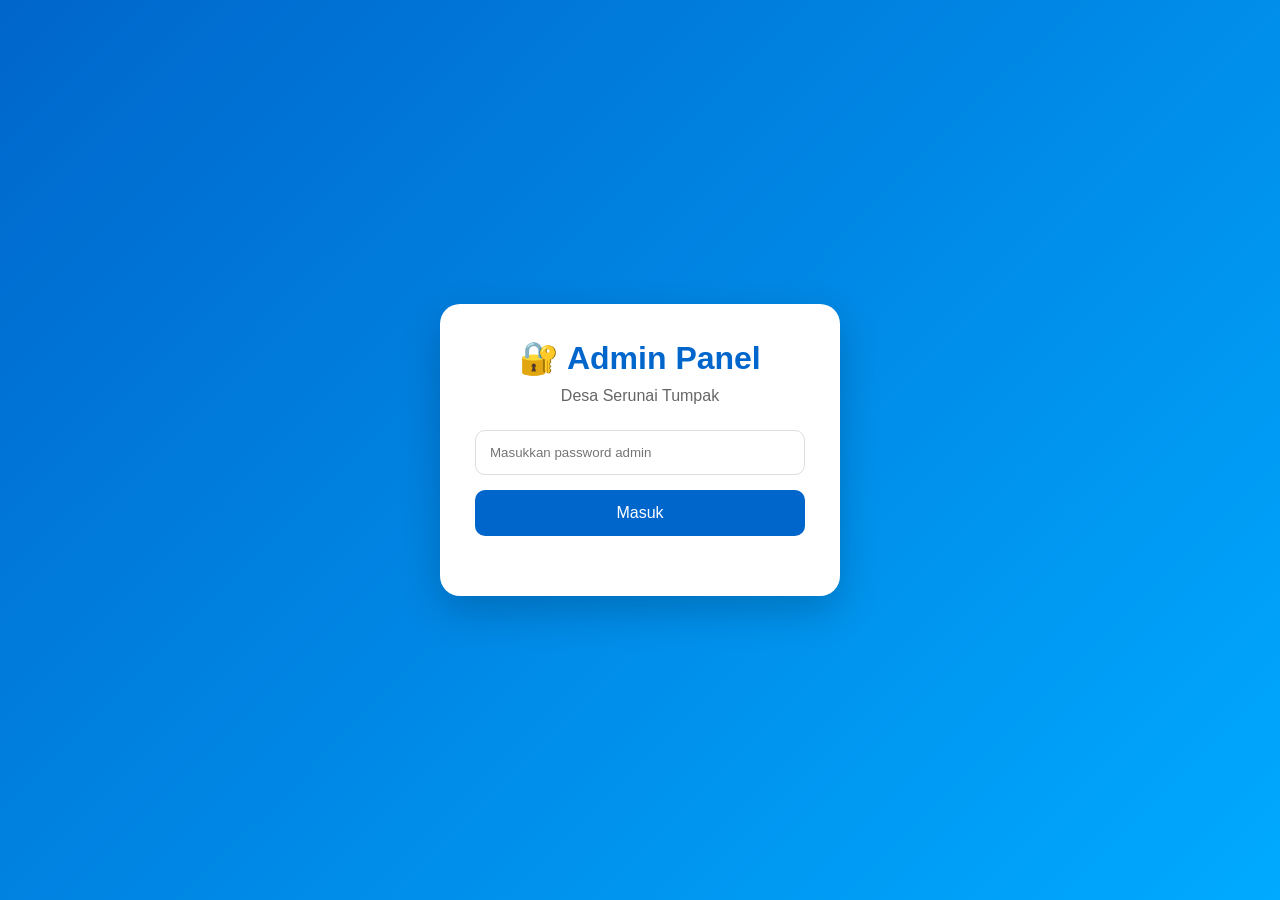
==== admin.html @ 2b9659b9 "Add admin panel HTML structure and styling" ====
<!DOCTYPE html>
<html lang="id">
<head>
    <meta charset="UTF-8">
    <meta name="viewport" content="width=device-width, initial-scale=1.0">
    <title>Admin - Desa Serunai Tumpak</title>

    <style>
        * {
            box-sizing: border-box;
            margin: 0;
            padding: 0;
            font-family: Arial, sans-serif;
        }

        body {
            min-height: 100vh;
            background: linear-gradient(135deg, #0066cc, #00aaff);
            display: flex;
            justify-content: center;
            align-items: center;
            padding: 20px;
        }

        .login-box {
            background: white;
            width: 100%;
            max-width: 400px;
            padding: 35px;
            border-radius: 20px;
            box-shadow: 0 15px 40px rgba(0,0,0,.2);
            text-align: center;
        }

        .login-box h1 {
            color: #0066cc;
            margin-bottom: 10px;
        }

        .login-box p {
            color: #666;
            margin-bottom: 25px;
        }

        input {
            width: 100%;
            padding: 14px;
            margin-bottom: 15px;
            border: 1px solid #ddd;
            border-radius: 10px;
            outline: none;
        }

        button {
            width: 100%;
            padding: 14px;
            border: none;
            border-radius: 10px;
            background: #0066cc;
            color: white;
            font-size: 16px;
            cursor: pointer;
        }

        button:hover {
            background: #004c99;
        }

        #adminPanel {
            display: none;
        }

        .data-box {
            margin-top: 20px;
            padding: 20px;
            background: #f5f9ff;
            border-radius: 12px;
            text-align: left;
        }

        .logout {
            margin-top: 15px;
            background: #e53935;
        }

        #error {
            color: red;
            margin-top: 12px;
        }
    </style>
</head>

<body>

<div class="login-box" id="loginBox">

    <h1>🔐 Admin Panel</h1>
    <p>Desa Serunai Tumpak</p>

    <input
        type="password"
        id="password"
        placeholder="Masukkan password admin"
    >

    <button onclick="login()">Masuk</button>

    <p id="error"></p>

</div>


<div class="login-box" id="adminPanel">

    <h1>Dashboard Admin</h1>

    <p>
        Selamat datang di Panel Admin
        Desa Serunai Tumpak.
    </p>

    <div class="data-box">
        <h3>📩 Data Pengaduan</h3>
        <p>
            Data pengaduan masyarakat akan
            ditampilkan di halaman ini.
        </p>
    </div>

    <div class="data-box">
        <h3>📊 Data Website</h3>
        <p>
            Kelola informasi dan data desa
            melalui panel admin.
        </p>
    </div>

    <button class="logout" onclick="logout()">
        Keluar
    </button>

</div>


<script>

function login() {

    const password =
        document.getElementById("password").value;

    // GANTI PASSWORD DI SINI
    const passwordAdmin = "admin123";

    if (password === passwordAdmin) {

        document.getElementById("loginBox").style.display = "none";

        document.getElementById("adminPanel").style.display = "block";

    } else {

        document.getElementById("error").textContent =
            "Password salah!";

    }
}


function logout() {

    document.getElementById("adminPanel").style.display = "none";

    document.getElementById("loginBox").style.display = "block";

    document.getElementById("password").value = "";

}

</script>

</body>
</html>
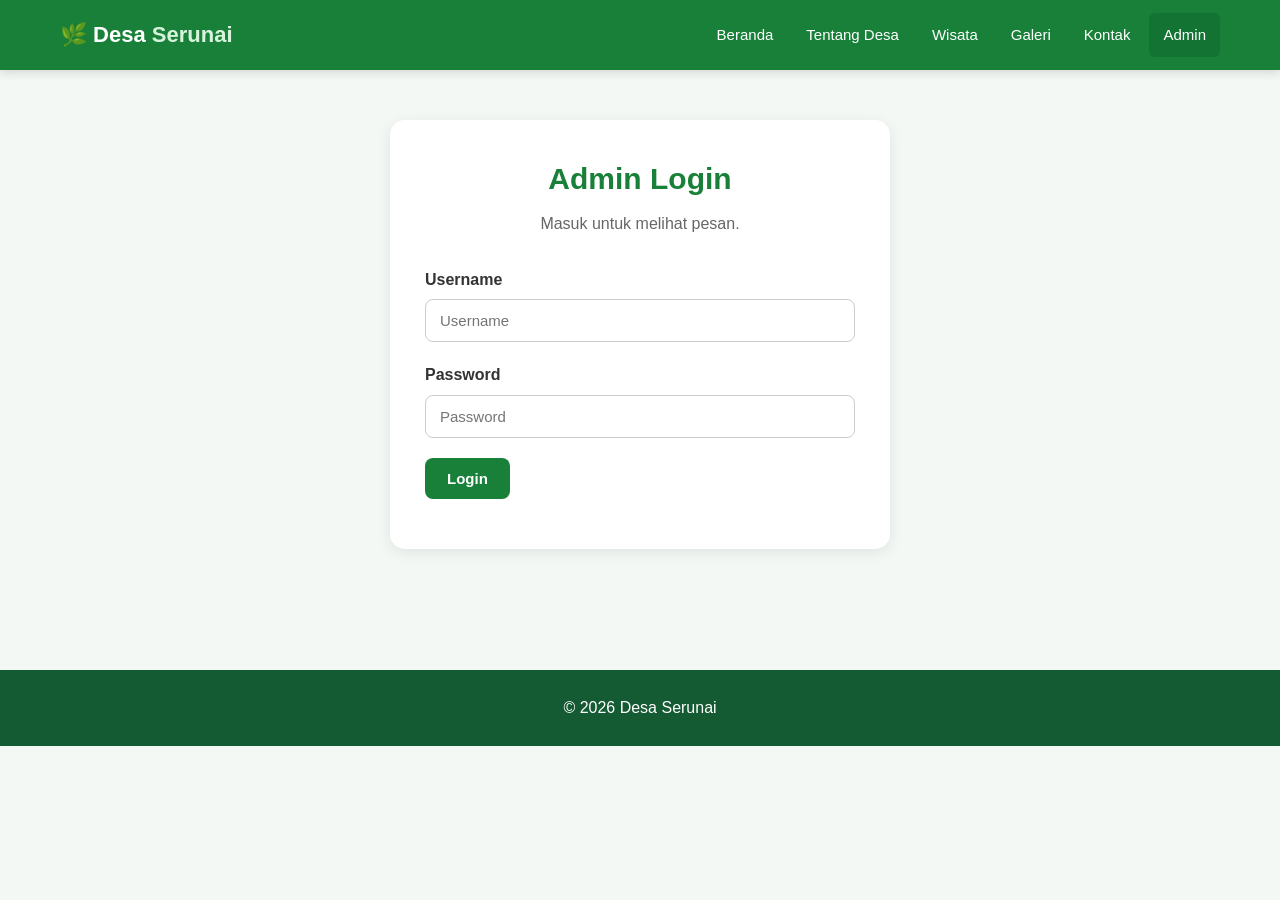
==== commit 064702cd: "Add files via upload" ====
--- a/admin.html
+++ b/admin.html
@@ -1,183 +1,341 @@
-<!DOCTYPE html>
-<html lang="id">
-<head>
-    <meta charset="UTF-8">
-    <meta name="viewport" content="width=device-width, initial-scale=1.0">
-    <title>Admin - Desa Serunai Tumpak</title>
-
-    <style>
-        * {
-            box-sizing: border-box;
-            margin: 0;
-            padding: 0;
-            font-family: Arial, sans-serif;
-        }
-
-        body {
-            min-height: 100vh;
-            background: linear-gradient(135deg, #0066cc, #00aaff);
-            display: flex;
-            justify-content: center;
-            align-items: center;
-            padding: 20px;
-        }
-
-        .login-box {
-            background: white;
-            width: 100%;
-            max-width: 400px;
-            padding: 35px;
-            border-radius: 20px;
-            box-shadow: 0 15px 40px rgba(0,0,0,.2);
-            text-align: center;
-        }
-
-        .login-box h1 {
-            color: #0066cc;
-            margin-bottom: 10px;
-        }
-
-        .login-box p {
-            color: #666;
-            margin-bottom: 25px;
-        }
-
-        input {
-            width: 100%;
-            padding: 14px;
-            margin-bottom: 15px;
-            border: 1px solid #ddd;
-            border-radius: 10px;
-            outline: none;
-        }
-
-        button {
-            width: 100%;
-            padding: 14px;
-            border: none;
-            border-radius: 10px;
-            background: #0066cc;
-            color: white;
-            font-size: 16px;
-            cursor: pointer;
-        }
-
-        button:hover {
-            background: #004c99;
-        }
-
-        #adminPanel {
-            display: none;
-        }
-
-        .data-box {
-            margin-top: 20px;
-            padding: 20px;
-            background: #f5f9ff;
-            border-radius: 12px;
-            text-align: left;
-        }
-
-        .logout {
-            margin-top: 15px;
-            background: #e53935;
-        }
-
-        #error {
-            color: red;
-            margin-top: 12px;
-        }
-    </style>
-</head>
-
-<body>
-
-<div class="login-box" id="loginBox">
-
-    <h1>🔐 Admin Panel</h1>
-    <p>Desa Serunai Tumpak</p>
-
-    <input
-        type="password"
-        id="password"
-        placeholder="Masukkan password admin"
-    >
-
-    <button onclick="login()">Masuk</button>
-
-    <p id="error"></p>
-
-</div>
-
-
-<div class="login-box" id="adminPanel">
-
-    <h1>Dashboard Admin</h1>
-
-    <p>
-        Selamat datang di Panel Admin
-        Desa Serunai Tumpak.
-    </p>
-
-    <div class="data-box">
-        <h3>📩 Data Pengaduan</h3>
-        <p>
-            Data pengaduan masyarakat akan
-            ditampilkan di halaman ini.
-        </p>
-    </div>
-
-    <div class="data-box">
-        <h3>📊 Data Website</h3>
-        <p>
-            Kelola informasi dan data desa
-            melalui panel admin.
-        </p>
-    </div>
-
-    <button class="logout" onclick="logout()">
-        Keluar
-    </button>
-
-</div>
-
-
-<script>
-
-function login() {
-
-    const password =
-        document.getElementById("password").value;
-
-    // GANTI PASSWORD DI SINI
-    const passwordAdmin = "admin123";
-
-    if (password === passwordAdmin) {
-
-        document.getElementById("loginBox").style.display = "none";
-
-        document.getElementById("adminPanel").style.display = "block";
-
-    } else {
-
-        document.getElementById("error").textContent =
-            "Password salah!";
-
-    }
-}
-
-
-function logout() {
-
-    document.getElementById("adminPanel").style.display = "none";
-
-    document.getElementById("loginBox").style.display = "block";
-
-    document.getElementById("password").value = "";
-
-}
-
-</script>
-
-</body>
-</html>
+<!DOCTYPE html>
+<html lang="id">
+
+<head>
+
+    <meta charset="UTF-8">
+
+    <meta name="viewport"
+          content="width=device-width, initial-scale=1.0">
+
+    <title>Admin - Desa Serunai</title>
+
+    <link rel="stylesheet"
+          href="style.css">
+
+    <link rel="icon"
+          type="image/jpeg"
+          href="favicon.jpeg">
+
+
+
+</head>
+
+<body>
+
+
+<nav class="navbar">
+
+    <div class="nav-container">
+
+        <a href="index.html"
+           class="logo">
+
+            🌿 Desa <span>Serunai</span>
+
+        </a>
+
+
+        <div class="menu-button"
+             onclick="toggleMenu()">
+
+            ☰
+
+        </div>
+
+
+        <ul class="nav-menu"
+            id="navMenu">
+
+            <li>
+                <a href="index.html">
+                    Beranda
+                </a>
+            </li>
+
+            <li>
+                <a href="tentang.html">
+                    Tentang Desa
+                </a>
+            </li>
+
+            <li>
+                <a href="wisata.html">
+                    Wisata
+                </a>
+            </li>
+
+            <li>
+                <a href="galeri.html">
+                    Galeri
+                </a>
+            </li>
+
+            <li>
+                <a href="kontak.html">
+                    Kontak
+                </a>
+            </li>
+
+            <li>
+                <a href="admin.html"
+                   class="active">
+                    Admin
+                </a>
+            </li>
+
+        </ul>
+
+    </div>
+
+</nav>
+
+
+<section class="container">
+
+
+    <!-- LOGIN -->
+
+    <div id="loginBox"
+         class="contact-form"
+         style="max-width:500px;margin:auto;">
+
+        <div class="section-title">
+
+            <h2>Admin Login</h2>
+
+            <p>
+                Masuk untuk melihat pesan.
+            </p>
+
+        </div>
+
+
+        <form onsubmit="loginAdmin(event)">
+
+
+            <div class="form-group">
+
+                <label for="adminUsername">
+                    Username
+                </label>
+
+                <input
+                    type="text"
+                    id="adminUsername"
+                    placeholder="Username"
+                    required>
+
+            </div>
+
+
+            <div class="form-group">
+
+                <label for="adminPassword">
+                    Password
+                </label>
+
+                <input
+                    type="password"
+                    id="adminPassword"
+                    placeholder="Password"
+                    required>
+
+            </div>
+
+
+            <button
+                type="submit"
+                class="btn">
+
+                Login
+
+            </button>
+
+
+            <div
+                id="loginStatus"
+                class="status">
+            </div>
+
+
+        </form>
+
+    </div>
+
+
+    <!-- ADMIN PANEL -->
+
+    <div id="adminPanel"
+         style="display:none;">
+
+
+        <div class="admin-header">
+
+            <div>
+
+                <h2>
+                    🌿 Dashboard Admin
+                </h2>
+
+                <p>
+                    Data pesan dari pengunjung.
+                </p>
+
+            </div>
+
+
+            <button
+                class="btn"
+                onclick="logoutAdmin()">
+
+                Logout
+
+            </button>
+
+        </div>
+
+
+        <div class="stats">
+
+
+            <div class="stat-box">
+
+                <span>
+                    Total Pesan
+                </span>
+
+                <strong id="totalPesan">
+                    0
+                </strong>
+
+            </div>
+
+
+            <div class="stat-box">
+
+                <span>
+                    Status
+                </span>
+
+                <strong>
+                    Aktif
+                </strong>
+
+            </div>
+
+
+            <div class="stat-box">
+
+                <span>
+                    Database
+                </span>
+
+                <strong>
+                    Sheets
+                </strong>
+
+            </div>
+
+
+        </div>
+
+
+        <br>
+
+
+        <div class="admin-card">
+
+            <div class="table-wrapper">
+
+                <table class="admin-table">
+
+                    <thead>
+
+                        <tr>
+
+                            <th>
+                                Tanggal
+                            </th>
+
+                            <th>
+                                Nama
+                            </th>
+
+                            <th>
+                                Email
+                            </th>
+
+                            <th>
+                                Subjek
+                            </th>
+
+                            <th>
+                                Pesan
+                            </th>
+
+                            <th>
+                                Status
+                            </th>
+
+                        </tr>
+
+                    </thead>
+
+
+                    <tbody id="dataPesan">
+
+                        <tr>
+
+                            <td colspan="6"
+                                style="text-align:center">
+
+                                Silakan login.
+
+                            </td>
+
+                        </tr>
+
+                    </tbody>
+
+                </table>
+
+            </div>
+
+        </div>
+
+
+    </div>
+
+</section>
+
+
+<footer>
+
+    <p>
+        © 2026 Desa Serunai
+    </p>
+
+</footer>
+
+
+<script src="script.js"></script>
+
+
+<script>
+
+    document.addEventListener(
+        "DOMContentLoaded",
+        function () {
+
+            cekAdmin();
+
+        }
+    );
+
+</script>
+
+
+</body>
+
+</html>
--- a/style.css
+++ b/style.css
@@ -0,0 +1,561 @@
+/* =========================
+   RESET
+========================= */
+
+* {
+    margin: 0;
+    padding: 0;
+    box-sizing: border-box;
+}
+
+body {
+    font-family: Arial, sans-serif;
+    background: #f4f8f4;
+    color: #333;
+    line-height: 1.6;
+}
+
+
+/* =========================
+   NAVBAR
+========================= */
+
+.navbar {
+    background: #188038;
+    width: 100%;
+    position: sticky;
+    top: 0;
+    z-index: 1000;
+    box-shadow: 0 2px 10px rgba(0, 0, 0, 0.15);
+}
+
+.nav-container {
+    max-width: 1200px;
+    margin: auto;
+    padding: 0 20px;
+
+    min-height: 70px;
+
+    display: flex;
+    align-items: center;
+    justify-content: space-between;
+}
+
+.logo {
+    color: white;
+    text-decoration: none;
+    font-size: 22px;
+    font-weight: bold;
+}
+
+.logo span {
+    color: #d8f3dc;
+}
+
+
+/* =========================
+   MENU
+========================= */
+
+.nav-menu {
+    list-style: none;
+
+    display: flex;
+    align-items: center;
+    gap: 5px;
+}
+
+.nav-menu li {
+    list-style: none;
+}
+
+.nav-menu a {
+    display: block;
+
+    color: white;
+    text-decoration: none;
+
+    padding: 10px 14px;
+
+    border-radius: 6px;
+
+    font-size: 15px;
+
+    transition: 0.3s;
+}
+
+.nav-menu a:hover,
+.nav-menu a.active {
+    background: #137333;
+}
+
+
+/* =========================
+   MENU MOBILE
+========================= */
+
+.menu-button {
+    display: none;
+
+    color: white;
+
+    font-size: 28px;
+
+    cursor: pointer;
+
+    user-select: none;
+}
+
+
+/* =========================
+   CONTAINER
+========================= */
+
+.container {
+    width: 90%;
+    max-width: 1200px;
+
+    margin: 50px auto;
+
+    min-height: 500px;
+}
+
+
+/* =========================
+   SECTION TITLE
+========================= */
+
+.section-title {
+    text-align: center;
+
+    margin-bottom: 30px;
+}
+
+.section-title h2 {
+    color: #188038;
+
+    font-size: 30px;
+
+    margin-bottom: 8px;
+}
+
+.section-title p {
+    color: #666;
+}
+
+
+/* =========================
+   CONTACT FORM / LOGIN
+========================= */
+
+.contact-form {
+    background: white;
+
+    padding: 35px;
+
+    border-radius: 15px;
+
+    box-shadow: 0 4px 15px rgba(0, 0, 0, 0.08);
+}
+
+.form-group {
+    margin-bottom: 20px;
+}
+
+.form-group label {
+    display: block;
+
+    margin-bottom: 7px;
+
+    font-weight: bold;
+
+    color: #333;
+}
+
+.form-group input,
+.form-group textarea,
+.form-group select {
+    width: 100%;
+
+    padding: 12px 14px;
+
+    border: 1px solid #ccc;
+
+    border-radius: 8px;
+
+    font-family: Arial, sans-serif;
+
+    font-size: 15px;
+
+    outline: none;
+
+    transition: 0.3s;
+}
+
+.form-group input:focus,
+.form-group textarea:focus,
+.form-group select:focus {
+    border-color: #188038;
+
+    box-shadow: 0 0 0 2px rgba(24, 128, 56, 0.1);
+}
+
+
+/* =========================
+   BUTTON
+========================= */
+
+.btn {
+    display: inline-block;
+
+    border: none;
+
+    background: #188038;
+
+    color: white;
+
+    padding: 12px 22px;
+
+    border-radius: 8px;
+
+    font-size: 15px;
+
+    font-weight: bold;
+
+    cursor: pointer;
+
+    transition: 0.3s;
+}
+
+.btn:hover {
+    background: #137333;
+
+    transform: translateY(-1px);
+}
+
+
+/* =========================
+   STATUS
+========================= */
+
+.status {
+    margin-top: 15px;
+
+    font-weight: bold;
+
+    text-align: center;
+}
+
+
+/* =========================
+   ADMIN HEADER
+========================= */
+
+.admin-header {
+    background: white;
+
+    padding: 25px;
+
+    border-radius: 15px;
+
+    margin-bottom: 25px;
+
+    box-shadow: 0 4px 15px rgba(0, 0, 0, 0.08);
+
+    display: flex;
+
+    justify-content: space-between;
+
+    align-items: center;
+
+    gap: 20px;
+}
+
+.admin-header h2 {
+    color: #188038;
+
+    margin-bottom: 5px;
+}
+
+.admin-header p {
+    color: #666;
+}
+
+
+/* =========================
+   STATISTICS
+========================= */
+
+.stats {
+    display: grid;
+
+    grid-template-columns: repeat(3, 1fr);
+
+    gap: 20px;
+}
+
+.stat-box {
+    background: white;
+
+    padding: 25px;
+
+    border-radius: 15px;
+
+    box-shadow: 0 4px 15px rgba(0, 0, 0, 0.08);
+
+    text-align: center;
+
+    border-top: 4px solid #188038;
+}
+
+.stat-box span {
+    display: block;
+
+    color: #666;
+
+    margin-bottom: 8px;
+
+    font-size: 14px;
+}
+
+.stat-box strong {
+    display: block;
+
+    color: #188038;
+
+    font-size: 28px;
+}
+
+
+/* =========================
+   ADMIN CARD
+========================= */
+
+.admin-card {
+    background: white;
+
+    padding: 20px;
+
+    border-radius: 15px;
+
+    box-shadow: 0 4px 15px rgba(0, 0, 0, 0.08);
+}
+
+
+/* =========================
+   TABLE
+========================= */
+
+.table-wrapper {
+    width: 100%;
+
+    overflow-x: auto;
+}
+
+.admin-table {
+    width: 100%;
+
+    border-collapse: collapse;
+
+    min-width: 800px;
+}
+
+.admin-table th {
+    background: #188038;
+
+    color: white;
+
+    padding: 14px;
+
+    text-align: left;
+
+    font-size: 14px;
+}
+
+.admin-table td {
+    padding: 13px;
+
+    border-bottom: 1px solid #ddd;
+
+    vertical-align: top;
+
+    font-size: 14px;
+}
+
+.admin-table tr:hover {
+    background: #f5faf5;
+}
+
+
+/* =========================
+   FOOTER
+========================= */
+
+footer {
+    background: #145a32;
+
+    color: white;
+
+    text-align: center;
+
+    padding: 25px 20px;
+
+    margin-top: 50px;
+}
+
+footer p {
+    margin: 0;
+}
+
+
+/* =========================
+   TABLET
+========================= */
+
+@media (max-width: 900px) {
+
+    .nav-menu {
+        gap: 0;
+    }
+
+    .nav-menu a {
+        padding: 9px 8px;
+
+        font-size: 14px;
+    }
+
+    .stats {
+        grid-template-columns: 1fr;
+    }
+
+}
+
+
+/* =========================
+   MOBILE
+========================= */
+
+@media (max-width: 768px) {
+
+    .nav-container {
+        min-height: 65px;
+    }
+
+    .logo {
+        font-size: 19px;
+    }
+
+    .menu-button {
+        display: block;
+    }
+
+    .nav-menu {
+        display: none;
+
+        position: absolute;
+
+        top: 65px;
+
+        left: 0;
+
+        width: 100%;
+
+        background: #188038;
+
+        flex-direction: column;
+
+        padding: 10px 20px 20px;
+
+        box-shadow: 0 5px 10px rgba(0, 0, 0, 0.15);
+    }
+
+    .nav-menu.show {
+        display: flex;
+    }
+
+    .nav-menu li {
+        width: 100%;
+    }
+
+    .nav-menu a {
+        width: 100%;
+
+        padding: 12px;
+
+        border-radius: 5px;
+    }
+
+    .container {
+        width: 92%;
+
+        margin: 30px auto;
+    }
+
+    .contact-form {
+        padding: 25px 20px;
+    }
+
+    .section-title h2 {
+        font-size: 25px;
+    }
+
+    .admin-header {
+        flex-direction: column;
+
+        align-items: flex-start;
+    }
+
+    .admin-header .btn {
+        width: 100%;
+    }
+
+    .stat-box {
+        padding: 20px;
+    }
+
+    .admin-card {
+        padding: 10px;
+    }
+
+}
+
+
+/* =========================
+   SMALL MOBILE
+========================= */
+
+@media (max-width: 480px) {
+
+    .logo {
+        font-size: 17px;
+    }
+
+    .container {
+        width: 94%;
+
+        margin: 25px auto;
+    }
+
+    .contact-form {
+        padding: 20px 15px;
+    }
+
+    .section-title h2 {
+        font-size: 22px;
+    }
+
+    .btn {
+        width: 100%;
+
+        padding: 12px;
+    }
+
+    .admin-header {
+        padding: 20px;
+    }
+
+    .stat-box strong {
+        font-size: 24px;
+    }
+
+}
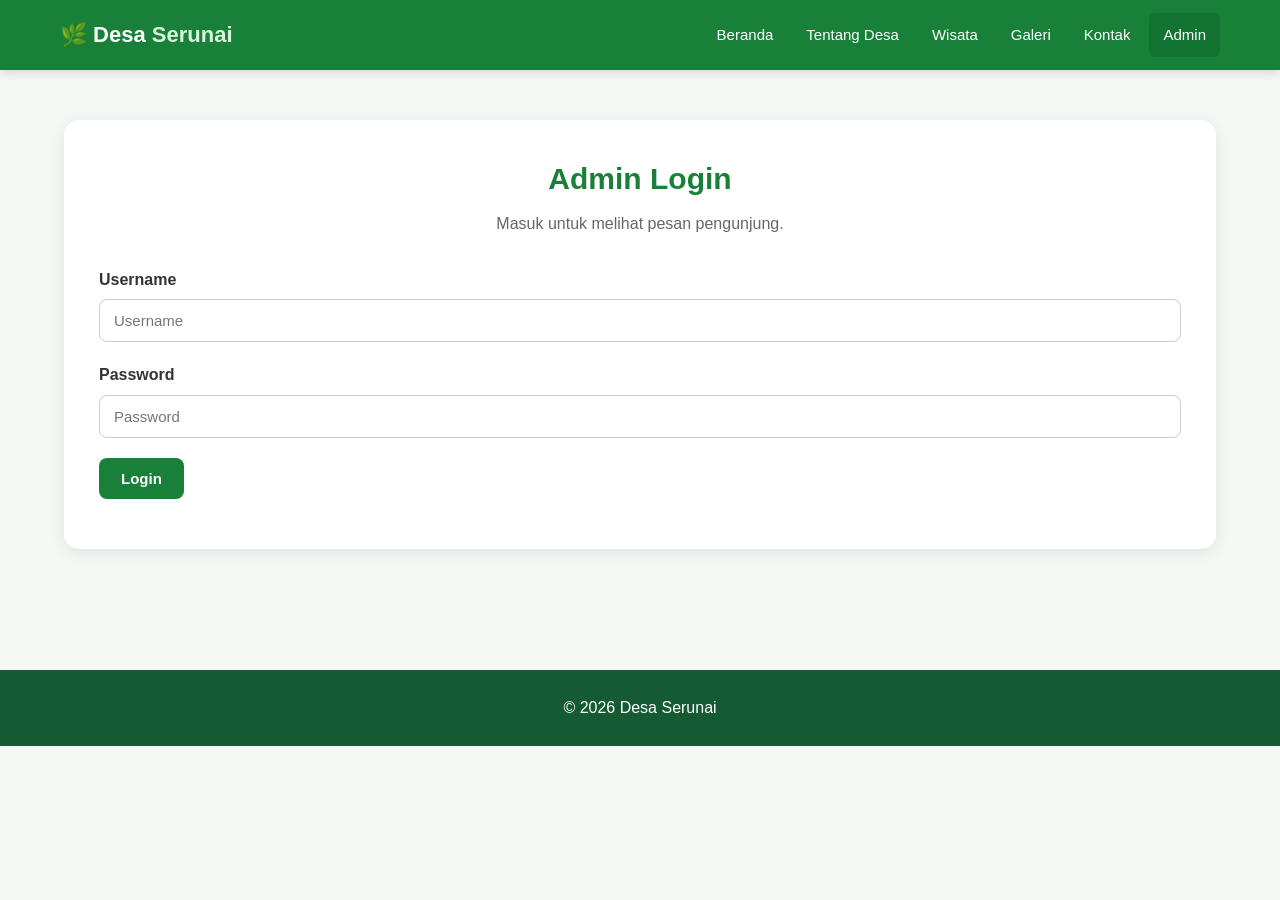
==== commit e3c27143: "Add files via upload" ====
--- a/admin.html
+++ b/admin.html
@@ -14,10 +14,8 @@
           href="style.css">
 
     <link rel="icon"
-          type="image/jpeg"
-          href="favicon.jpeg">
-
-
+          type="image/png"
+          href="favicon.png">
 
 </head>
 
@@ -28,21 +26,14 @@
 
     <div class="nav-container">
 
-        <a href="index.html"
-           class="logo">
-
+        <a href="index.html" class="logo">
             🌿 Desa <span>Serunai</span>
-
         </a>
 
-
-        <div class="menu-button"
-             onclick="toggleMenu()">
-
+        <button class="menu-button"
+                onclick="toggleMenu()">
             ☰
-
-        </div>
-
+        </button>
 
         <ul class="nav-menu"
             id="navMenu">
@@ -97,22 +88,22 @@
     <!-- LOGIN -->
 
     <div id="loginBox"
-         class="contact-form"
-         style="max-width:500px;margin:auto;">
+         class="contact-form admin-login">
 
         <div class="section-title">
 
-            <h2>Admin Login</h2>
+            <h2>
+                Admin Login
+            </h2>
 
             <p>
-                Masuk untuk melihat pesan.
+                Masuk untuk melihat pesan pengunjung.
             </p>
 
         </div>
 
 
-        <form onsubmit="loginAdmin(event)">
-
+        <form id="loginForm">
 
             <div class="form-group">
 
@@ -158,13 +149,12 @@
                 class="status">
             </div>
 
-
         </form>
 
     </div>
 
 
-    <!-- ADMIN PANEL -->
+    <!-- DASHBOARD -->
 
     <div id="adminPanel"
          style="display:none;">
@@ -241,9 +231,6 @@
         </div>
 
 
-        <br>
-
-
         <div class="admin-card">
 
             <div class="table-wrapper">
@@ -290,7 +277,7 @@
                             <td colspan="6"
                                 style="text-align:center">
 
-                                Silakan login.
+                                Memuat data...
 
                             </td>
 
@@ -303,7 +290,6 @@
             </div>
 
         </div>
-
 
     </div>
 
@@ -321,21 +307,6 @@
 
 <script src="script.js"></script>
 
-
-<script>
-
-    document.addEventListener(
-        "DOMContentLoaded",
-        function () {
-
-            cekAdmin();
-
-        }
-    );
-
-</script>
-
-
 </body>
 
 </html>
